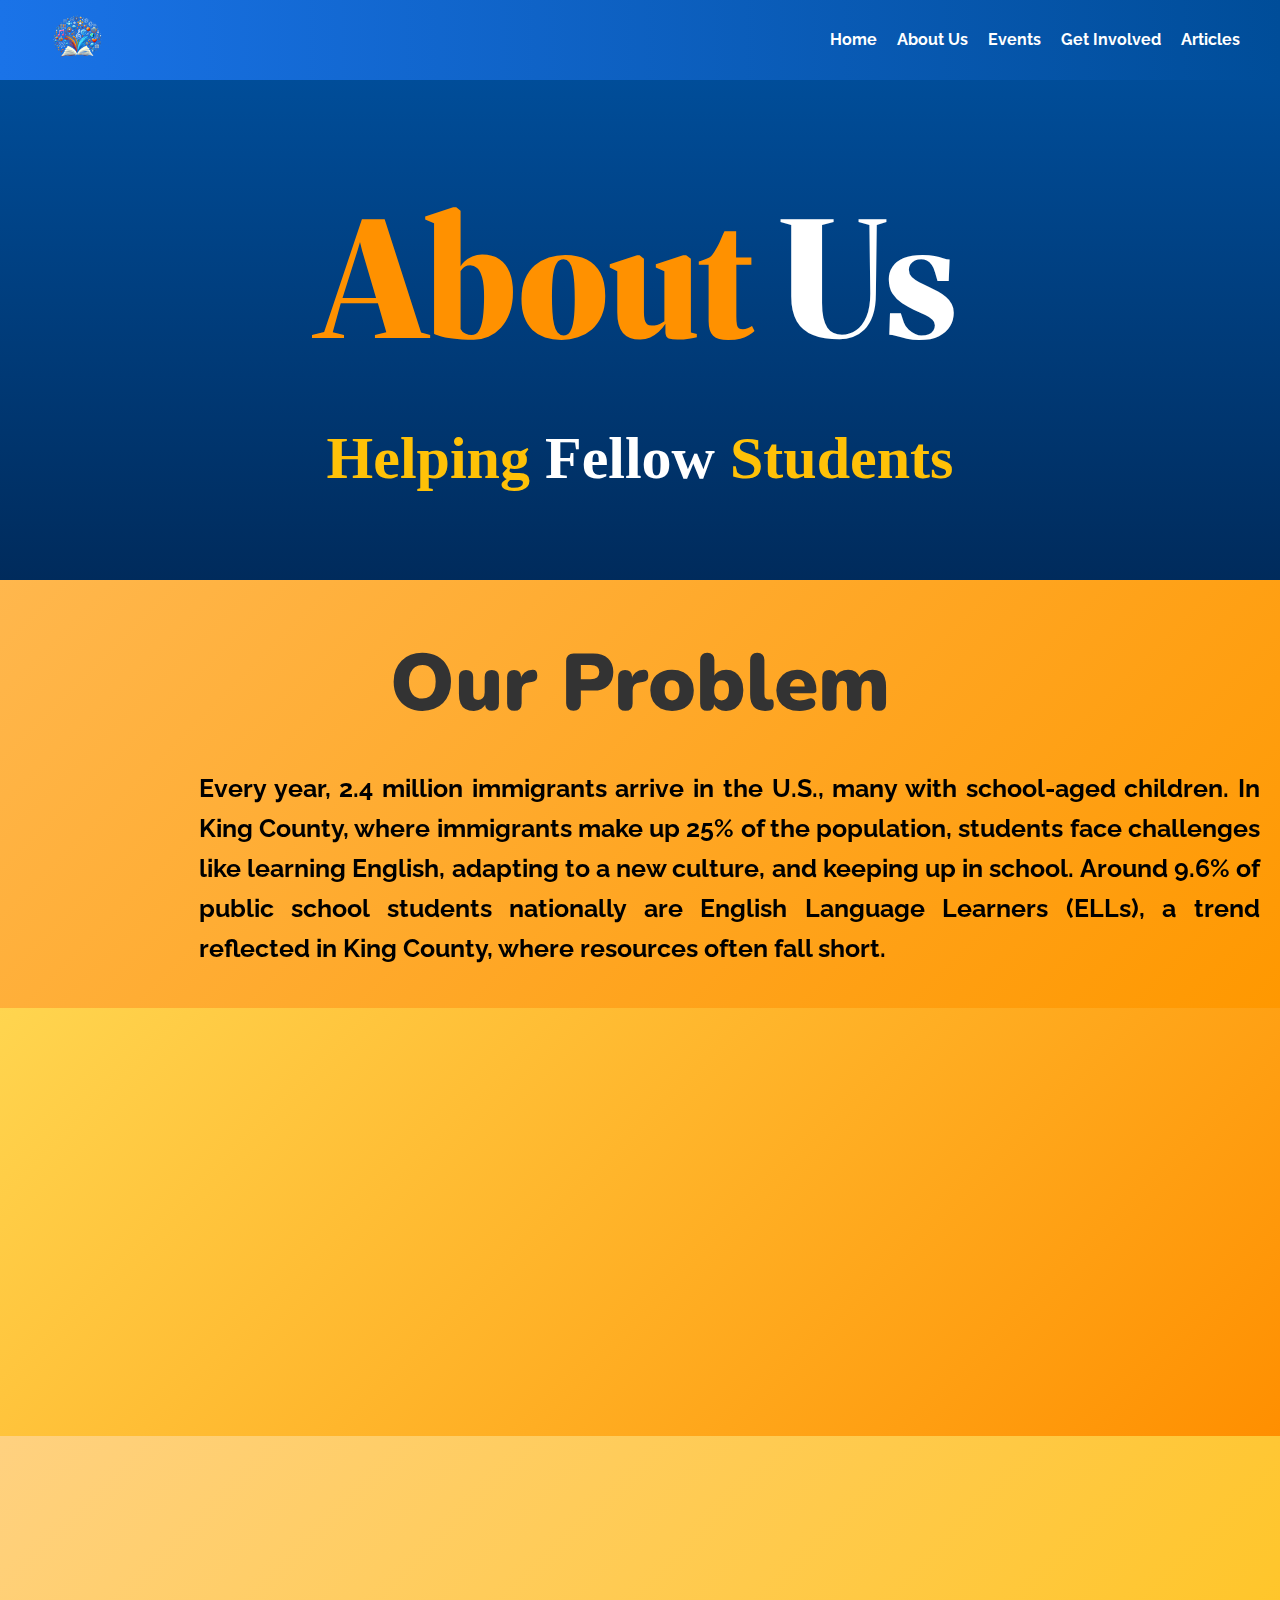
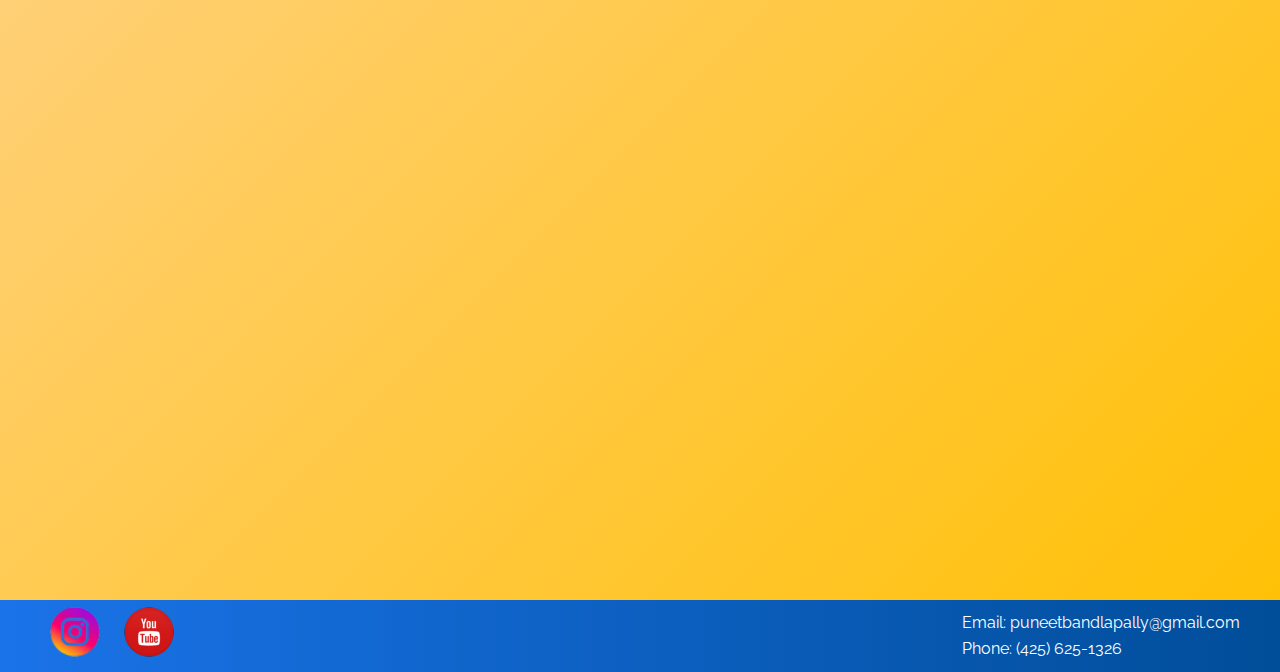
==== About.html @ 7f456f80 "Add files via upload" ====
<!DOCTYPE html>
<html lang="en">
<head>
  <meta charset="UTF-8">
  <meta name="viewport" content="width=device-width, initial-scale=1.0">
  <title>About Us</title>
  <link href="https://fonts.googleapis.com/css2?family=Raleway:wght@300;600&family=Merriweather:wght@400;700&display=swap" rel="stylesheet">
  <link rel="stylesheet" href="Styles/About.css">
  <link rel="icon" href="favicon.png" type="image/x-icon">
  <link href="https://fonts.googleapis.com/css2?family=Nunito:wght@300;400;600;700;800&display=swap" rel="stylesheet">
  <link rel="stylesheet" href="https://unpkg.com/aos@next/dist/aos.css" />

</head>
<body>
  <!-- Navbar Section -->   
  <header class="navbar">
    <div class="navbar-container">
        <div class="edlogo">
            <a href="HomePage.Html"><img src="logo1.png" alt="EdStart Logo" /></a>
        </div>
        
        <nav>
          <ul class="nav-links">
            <li><a href="HomePage.Html">Home</a></li>
            <li><a href="About.html">About Us</a></li>
            <li><a href="Event.html">Events</a></li>
            <li><a href="Involved.html">Get Involved</a></li>
            <li><a href="Blog.html">Articles</a></li>
          </ul>
        </nav>
      </div>
      
  </header>

  <!-- Hero Section -->
  <section class="hero">
    <div class="hero-content">
        <h1 data-aos="zoom-in" data-aos-duration="2000"><b><Span class="accent">About </Span>Us</b></h1>
      <h2 data-aos="zoom-in" data-aos-duration="2000" data-aos-delay="1100"><span class="highlight">Helping </span>Fellow <span class="highlight">Students</span></h2>
      
    </div>
  </section>


  <!-- Our Problem Section -->
  <section class="problem-section">
    <div class="content-container">
      <h2 data-aos="fade-up" data-aos-duration="2000">Our Problem</h2>
      <div class="problem-content">
        <img src="problem.png" alt="Our Problem" class="problem-image" class="mission-item"data-aos="zoom-in-right" data-aos-duration="2000"data-aos-delay="500">
        <p class="mission-item"data-aos="zoom-in-left" data-aos-duration="2000"data-aos-delay="500">
            Every year, 2.4 million immigrants arrive in the U.S., many with school-aged children. In King County, where immigrants make up 25% of the population, students face challenges like learning English, adapting to a new culture, and keeping up in school. Around 9.6% of public school students nationally are English Language Learners (ELLs), a trend reflected in King County, where resources often fall short.</p>
      </div>
    </div>
  </section>

  <!-- Our Solution Section -->
  <section class="solution-section">
    <div class="content-container">
      <h2 data-aos="fade-up" data-aos-duration="2000">Our Solution</h2>
      <div class="solution-content">
        <p data-aos="zoom-in-right" data-aos-duration="2000"data-aos-delay="500">We aim to raise awareness regarding the struggles of the newly admitted immigrant students in King County. We aim to highlight the different educational opportunities available for these students from quest for young students to the difference between various classes such as APs and Honors, emphasizing each and different parts of school, allowing them to familiarize and understand the way of school.</p>
        <img src="solution.png" alt="Our Solution" class="solution-image" data-aos="zoom-in-left" data-aos-duration="2000"data-aos-delay="500">
      </div>
    </div>
  </section>



  <!-- Meet the Founders Section -->
  <section class="founders-section">
    <div class="content-container">
      <h2 data-aos="fade-up" data-aos-duration="2000">Meet The Founders</h2>
      <div class="founders-cards">
        <div class="founder-card" class="mission-item"data-aos="zoom-in-right" data-aos-duration="2000"data-aos-delay="500">
          <img src="puneet.png" alt="Puneet Bandlapally" class="founder-photo">
          <h3>Puneet Bandlapally</h3>
          <p> A high school student passionate about supporting immigrant peers in navigating the education system.</p>
        </div>
        <div class="founder-card" class="mission-item"data-aos="zoom-in" data-aos-duration="2000" data-aos-delay="500">
          <img src="pushkar.jpg" alt="Pushkar Kamma" class="founder-photo">
          <h3>Pushkar Kamma</h3>
          <p>With a deep commitment to social impact, Pushkar works tirelessly to create meaningful change in education.</p>
        </div>
        <div class="founder-card" class="mission-item"data-aos="zoom-in-left" data-aos-duration="2000"data-aos-delay="500">
          <img src="shaswath.png" alt="Shaswath Datla" class="founder-photo">
          <h3>Shaswath Datla</h3>
          <p>Shaswath brings creativity and strategic thinking to the team, ensuring impactful outcomes for students.</p>
        </div>
      </div>
    </div>
  </section>


  <footer>
    <div class="footer-container">
      <div class="social-icons">
        <a href="https://www.instagram.com/edstart_usa/"><img src="instagram.png" alt="Instagram"></a>
        <a href="https://www.youtube.com/channel/UCXeUFy6_NJO47eX6FBLMARg"><img src="youtube.png" alt="YouTube"></a>
      </div>
      <div class="contact-info">
        <p>Email: puneetbandlapally@gmail.com</p>
        <p>Phone: (425) 625-1326</p>
      </div>
    </div>
  </footer>
  <script src="https://unpkg.com/aos@next/dist/aos.js"></script>
  <script>
    AOS.init();
  </script>
</body>
</html>
---- Styles/About.css ----
/* General Reset */
* {
    margin: 0;
    padding: 0;
    box-sizing: border-box;
  }
  body {
    font-family: 'Raleway', sans-serif;
    line-height: 1.6;
    color: #333;
    background: #f9f9f9;
    max-width: 100vw; /* Maximum width of the viewport */
    overflow-x: hidden; /* Prevents horizontal scrolling */
  }
  
  /* Navbar */
  .navbar {
    background: linear-gradient(90deg, #1A73E8, #004D99);
    padding: 15px 20px;
    color: white;
    box-shadow: 0px 4px 6px rgba(0, 0, 0, 0.1);
}

.navbar-container {
    display: flex;
    justify-content: space-between;
    align-items: center;
    width: 100%; /* Ensures the navbar spans the full width */
}

.edlogo {
    display: flex;
    align-items: center;
    margin-left: 20px; /* 20px space from the left */
}

.edlogo img {
    width: 75px; /* Adjust logo size as needed */
    height: auto;
    margin-right: 10px; /* Adds spacing between logo and text */
}

.nav-links {
    list-style: none;
    display: flex;
    gap: 20px;
    margin-right: 20px; /* 20px space from the right */
}

.nav-links a {
    color: #fff;
    text-decoration: none;
    font-weight: 700;
    transition: color 0.3s ease;
}

.nav-links a:hover {
    color: #FFC107;
}

.logo {
    font-family: 'Merriweather', serif;
    font-size: 24px;
}

.accent {
    color: #ff9100;
}

  /* Hero Section */
  .hero {
    min-height: 500px;
    height: auto;
    text-align: center;
    background: linear-gradient(180deg, #004D99, #002B5C), url('heroimg.png') center/cover no-repeat;
    display: flex;
    flex-direction: column;
    justify-content: center;
    color: #fff;
  }
  .hero h1 {
    font-family: 'Merriweather', serif;
    font-size: 160px;
  }
  .hero h2 {
    
    font-family:  "Segoe Script", cursive;
    font-size: 60px;
  }
  .hero .highlight {
    color: #FFC107;
    font-weight: bold;
  }

  /* Footer Section */
  footer {
    background: linear-gradient(90deg, #1A73E8, #004D99);
    color: #fff;
    padding: 20px;
  }
  .footer-container {
    display: flex;
    justify-content: space-between;
    align-items: center;
    max-width: 1200px;
    margin: 0 auto;
    max-height: 3.5vh;
  }
  .social-icons img {
    width: 50px;
    margin: 0 10px;
  }
  /* Problem Section */
.problem-section {
    background: linear-gradient(135deg, #FFB74D, #FF9800);
    padding: 40px 20px;
}
.problem-section h2 {
    font-family: 'Nunito',sans-serif;
    font-size: 80px;
    font-weight: 900;
    margin-bottom: 20px;
    color: #333;
    text-align: center;
}
.problem-content {
    display: flex;
    align-items: center;
    gap: 20px;
}
.problem-image {
    width: 43vh;
    height: auto;
    border-radius: 8px;
    float: left;
    margin-right: 20px;
    padding-left: 30px;
}
.problem-content p {
    font-family: 'Raleway', sans-serif;
    color: black;
    font-size: 25px;
    line-height: 1.6;
    font-weight: 700;
    text-align: justify;
    padding-left: 30px;
}

/* Solution Section */
.solution-section {
    background: linear-gradient(135deg, #FFD54F, #FF8F00);
    padding: 40px 20px;
}
.solution-section h2 {
    font-family: 'Nunito',sans-serif;
    font-size: 80px;
    font-weight: 900;
    margin-bottom: 20px;
    color: #333;
    text-align: center;
}
.solution-content {
    display: flex;
    align-items: center;
    gap: 20px;
}
.solution-image {
    width: 40vh;
    height: auto;
    border-radius: 8px;
    float: right;
    margin-left: 20px;
    padding-right:30px;
}
.solution-content p {
    font-family: 'Raleway', sans-serif;
    color: black;
    font-size: 25px;
    line-height: 1.6;
    font-weight: 700;
    text-align: justify;
    padding-right: 30px;
}

/* Founders Section */
.founders-section {
    background: linear-gradient(135deg, #FFD180, #FFC107);
    padding: 40px 20px;
    text-align: center;
}
.founders-section h2 {
    font-family: 'Nunito',sans-serif;
    font-size: 80px;
    font-weight: 900;
    margin-bottom: 20px;
    color: #333;
}
.founders-cards {
    display: flex;
    justify-content: center;
    gap: 20px;
}
.founder-card {
    background: linear-gradient(135deg, #fff493, #FFFFFF);
    width: 50vh;
    padding: 20px;
    border-radius: 8px;
    text-align: center;
    box-shadow: 0 4px 6px rgba(0, 0, 0, 0.1);
}
.founder-photo {
    width: 100%;
    height: auto;
    border-radius: 8px;
    margin-bottom: 10px;
}
.founder-card h3 {
    font-family: 'Raleway', sans-serif;
    color: black;
    font-size: 20px;
    font-weight: 700;
    margin-bottom: 10px;
}
.founder-card p {
    font-family: 'Raleway', sans-serif;
    color: black;
    font-size: 16px;
    line-height: 1.6;
}
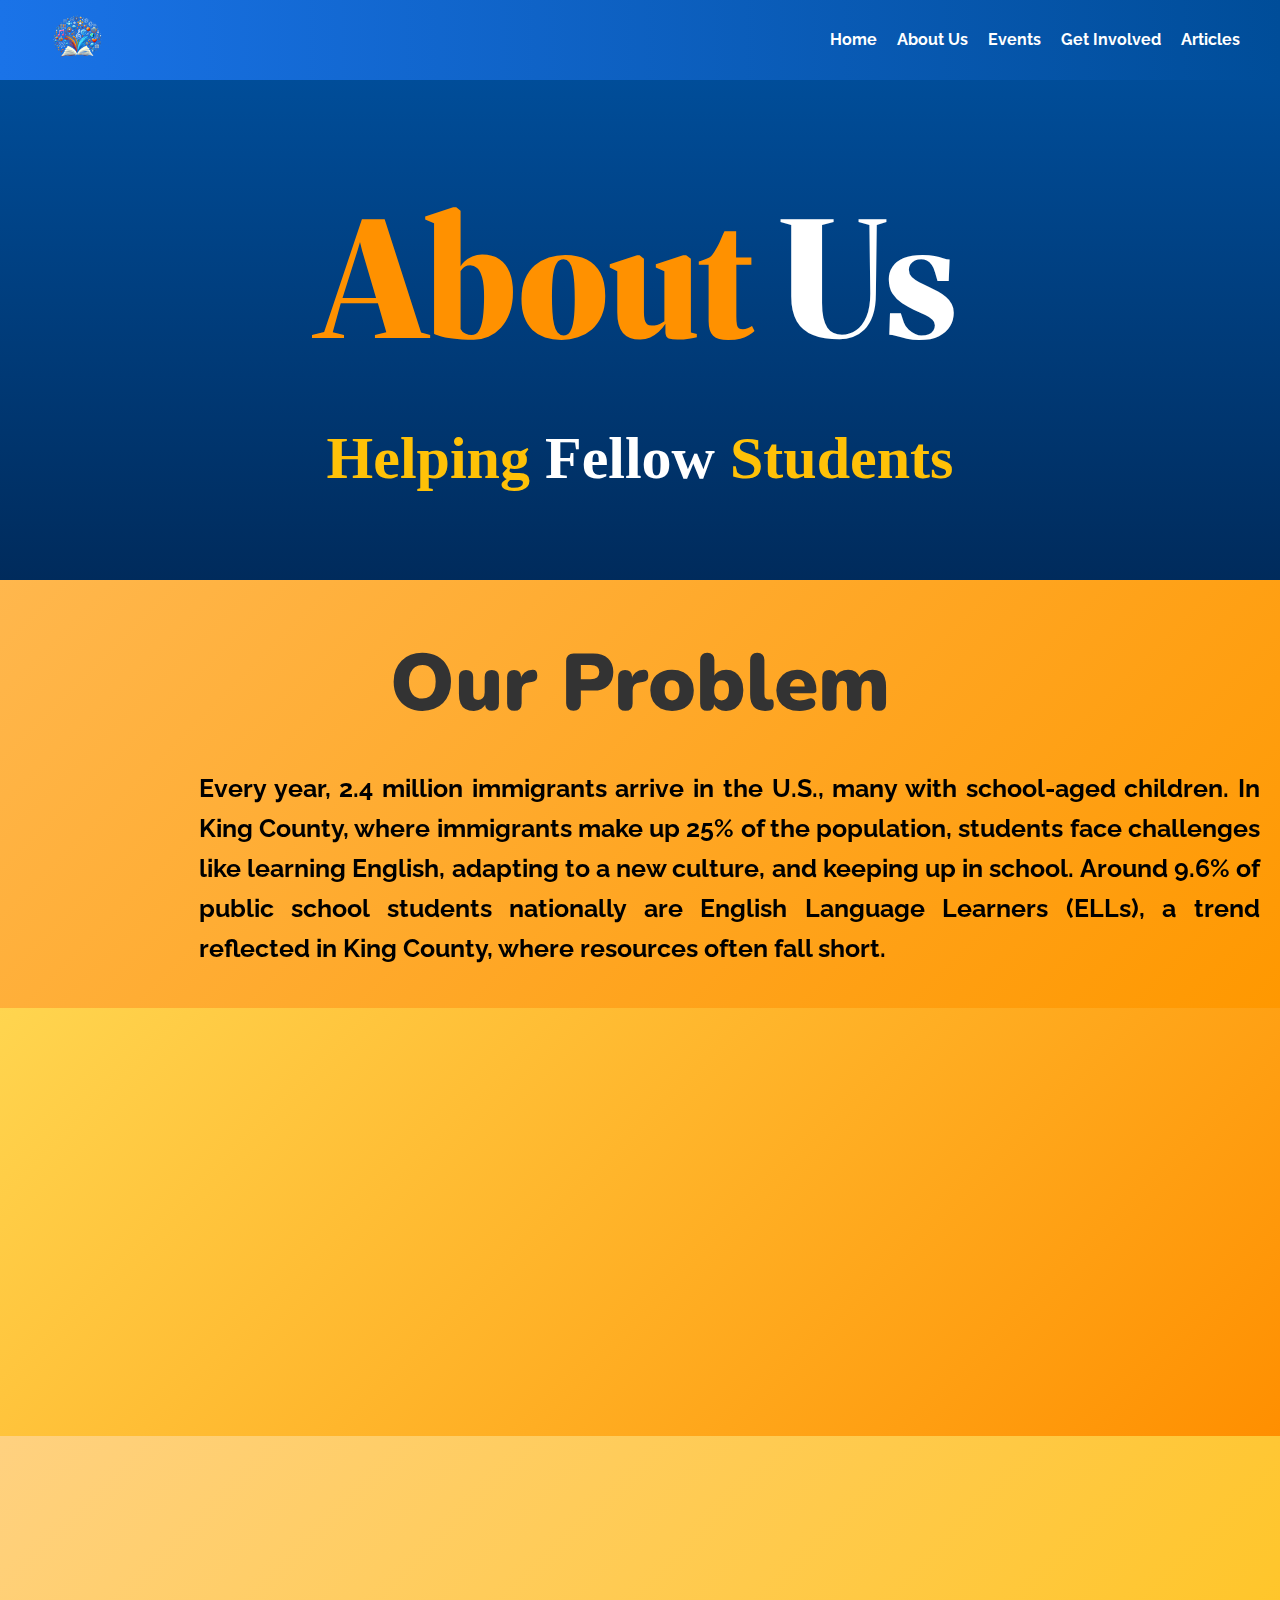
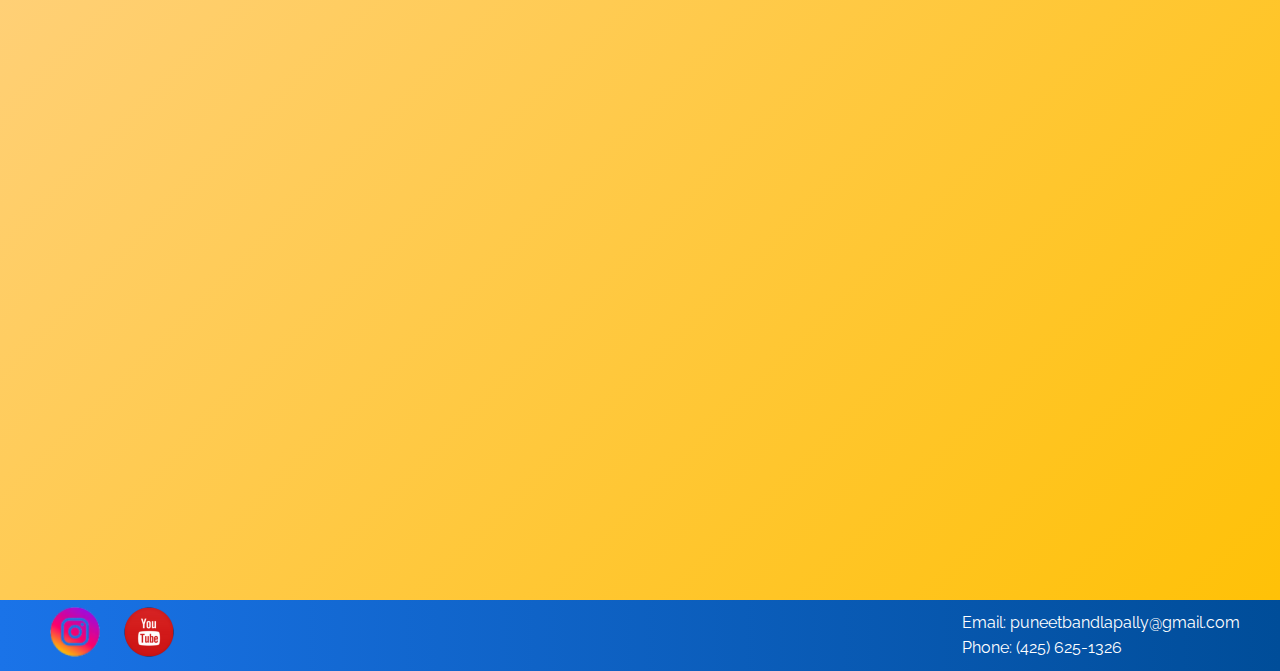
==== commit f59879a0: "Update About.html" ====
--- a/About.html
+++ b/About.html
@@ -9,19 +9,27 @@
   <link rel="icon" href="favicon.png" type="image/x-icon">
   <link href="https://fonts.googleapis.com/css2?family=Nunito:wght@300;400;600;700;800&display=swap" rel="stylesheet">
   <link rel="stylesheet" href="https://unpkg.com/aos@next/dist/aos.css" />
+<!-- Google tag (gtag.js) -->
+<script async src="https://www.googletagmanager.com/gtag/js?id=G-FMWZY0BXZG"></script>
+<script>
+  window.dataLayer = window.dataLayer || [];
+  function gtag(){dataLayer.push(arguments);}
+  gtag('js', new Date());
 
+  gtag('config', 'G-FMWZY0BXZG');
+</script>
 </head>
 <body>
   <!-- Navbar Section -->   
   <header class="navbar">
     <div class="navbar-container">
         <div class="edlogo">
-            <a href="HomePage.Html"><img src="logo1.png" alt="EdStart Logo" /></a>
+            <a href="index.html"><img src="logo1.png" alt="EdStart Logo" /></a>
         </div>
         
         <nav>
           <ul class="nav-links">
-            <li><a href="HomePage.Html">Home</a></li>
+            <li><a href="index.html">Home</a></li>
             <li><a href="About.html">About Us</a></li>
             <li><a href="Event.html">Events</a></li>
             <li><a href="Involved.html">Get Involved</a></li>
@@ -109,4 +117,4 @@
     AOS.init();
   </script>
 </body>
-</html>+</html>
